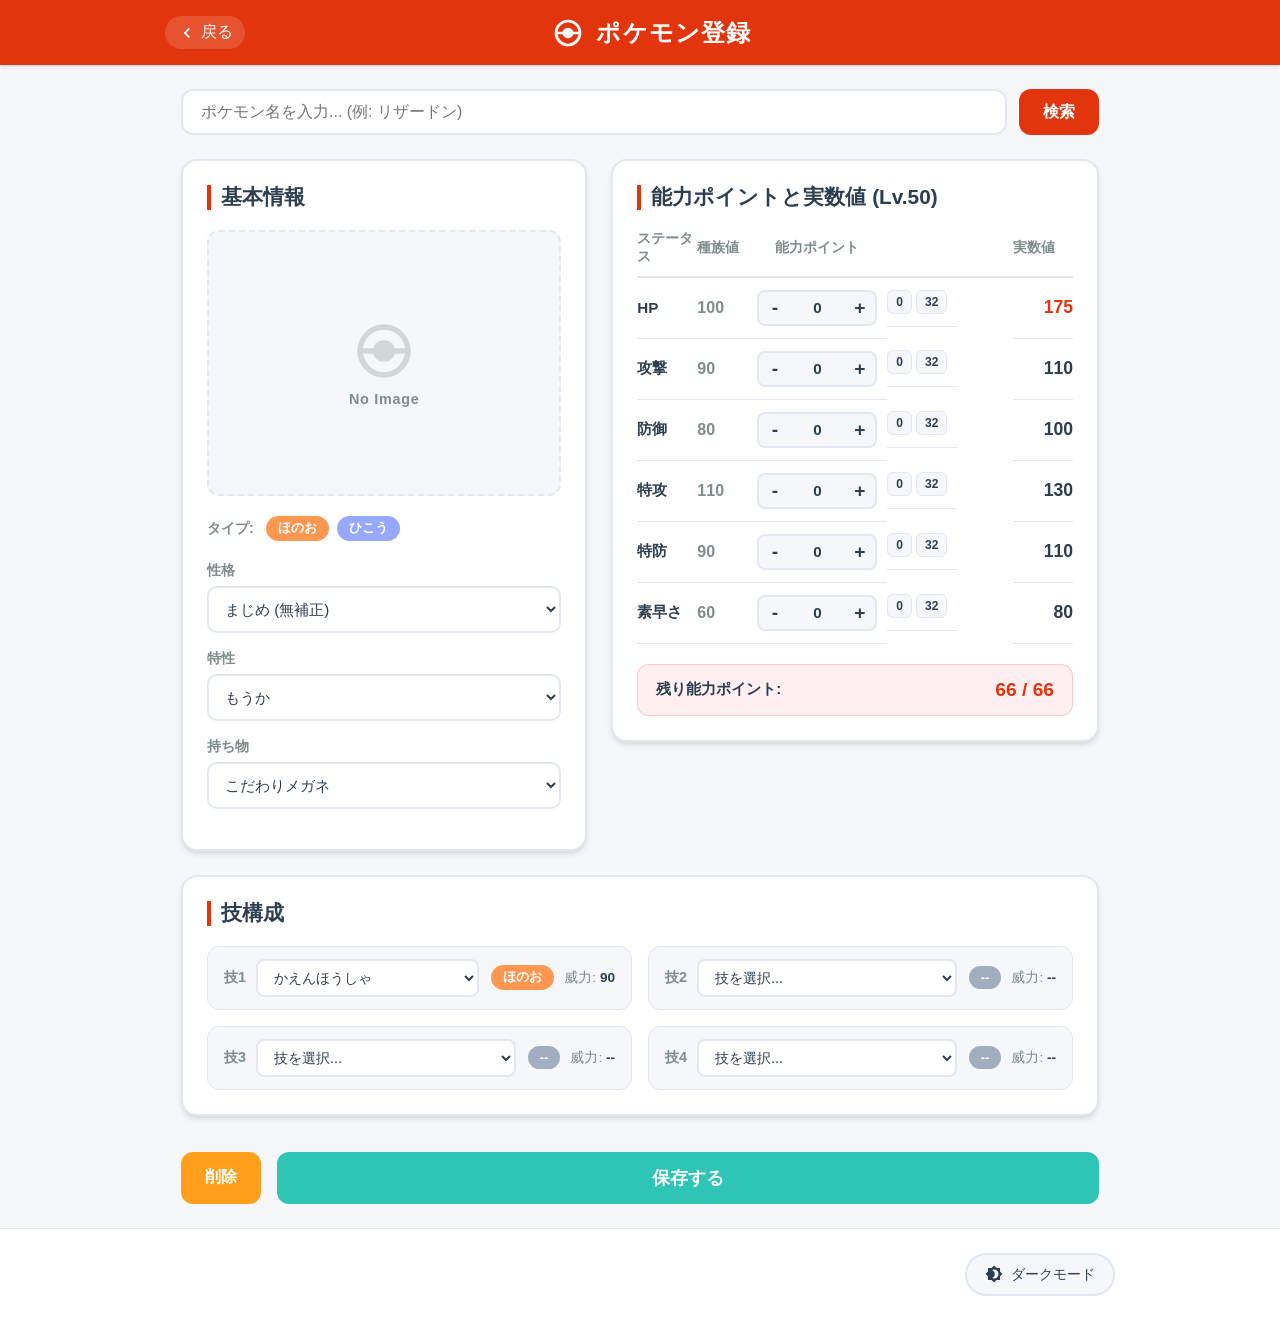
==== html/pokemons.html @ 15d4105a "登録画面のレイアウト実装" ====
<!DOCTYPE html>
<html lang="ja">
<head>
    <meta charset="UTF-8">
    <meta name="viewport" content="width=device-width, initial-scale=1.0">
    <title>ポケモン登録 - ポケモンツール</title>
    <link rel="stylesheet" href="../css/style.css">

    <script>
        const savedTheme = localStorage.getItem('theme');
        const systemPrefersDark = window.matchMedia('(prefers-color-scheme: dark)').matches;
        const isDarkMode = savedTheme === 'dark' || (!savedTheme && systemPrefersDark);
        if (isDarkMode) {
            document.documentElement.classList.add('dark-mode');
        }
    </script>
    <script src="js/main.js" defer></script>

    <!-- PWA用のマニフェスト定義 -->
    <link rel="manifest" href="manifest.json">
    <meta name="theme-color" content="#e3350d">

    <!-- iOS (Safari) 向けのインストール設定 -->
    <meta name="apple-mobile-web-app-capable" content="yes">
    <meta name="apple-mobile-web-app-status-bar-style" content="default">
    <meta name="apple-mobile-web-app-title" content="ポケツール">
    <link rel="apple-touch-icon" href="../images/icon-192.png">
</head>
<body>

    <header>
        <div class="header-container justify-between">
            <a href="index.html" class="header-back-link">
                <svg class="icon-back" viewBox="0 0 24 24">
                    <path d="M15.41,16.58L10.83,12L15.41,7.41L14,6L8,12L14,18L15.41,16.58Z" />
                </svg>
                <span>戻る</span>
            </a>
            <div class="header-title-group">
                <svg class="header-logo" viewBox="0 0 24 24">
                    <use href="../images/sprite.svg#logo"></use>
                </svg>
                <h1>ポケモン登録</h1>
            </div>
            <div style="width: 56px;"></div> <!-- 左右バランス用スペース -->
        </div>
    </header>

    <main class="registration-main">
        <!-- 検索・ポケモン名入力エリア -->
        <section class="search-section">
            <div class="search-box">
                <input type="text" id="pokemon-name-input" placeholder="ポケモン名を入力... (例: リザードン)" list="pokemon-suggestions">
                <datalist id="pokemon-suggestions">
                    <option value="リザードン">
                    <option value="ピカチュウ">
                    <option value="ドラパルト">
                    <option value="ハバタクカミ">
                    <option value="カイリュー">
                    <option value="サーフゴー">
                    <option value="ウーラオス">
                    <option value="パオジアン">
                </datalist>
                <button type="button" class="btn-primary" onclick="alert('検索ボタンがクリックされました（モック表示）');">検索</button>
            </div>
        </section>

        <!-- 2カラムレイアウト -->
        <div class="dashboard-grid">
            
            <!-- 左カラム: 基本情報・画像 -->
            <div class="dashboard-col left-col">
                <div class="card registration-card">
                    <h2 class="card-section-title">基本情報</h2>
                    
                    <!-- 画像プレースホルダー -->
                    <div class="pokemon-image-placeholder">
                        <svg class="image-icon" viewBox="0 0 24 24">
                            <use href="../images/sprite.svg#logo"></use>
                        </svg>
                        <span class="image-text">No Image</span>
                    </div>

                    <div class="form-group-row">
                        <span class="form-label-inline">タイプ:</span>
                        <div class="type-badges">
                            <span class="badge badge-fire">ほのお</span>
                            <span class="badge badge-flying">ひこう</span>
                        </div>
                    </div>

                    <div class="form-group">
                        <label for="pokemon-nature">性格</label>
                        <select id="pokemon-nature" class="form-select">
                            <option value="まじめ" selected>まじめ (無補正)</option>
                            <option value="いじっぱり">いじっぱり (攻撃↑ 特攻↓)</option>
                            <option value="ひかえめ">ひかえめ (特攻↑ 攻撃↓)</option>
                            <option value="ようき">ようき (素早さ↑ 特攻↓)</option>
                            <option value="おくびょう">おくびょう (素早さ↑ 攻撃↓)</option>
                            <option value="わんぱく">わんぱく (防御↑ 特攻↓)</option>
                            <option value="ずぶとい">ずぶとい (防御↑ 攻撃↓)</option>
                            <option value="しんちょう">しんちょう (特防↑ 特攻↓)</option>
                            <option value="おだやか">おだやか (特防↑ 攻撃↓)</option>
                            <!-- 他の主要な性格をダミーとして配置 -->
                            <option value="さみしがり">さみしがり (攻撃↑ 防御↓)</option>
                            <option value="やんちゃ">やんちゃ (攻撃↑ 特防↓)</option>
                            <option value="おっとり">おっとり (特攻↑ 防御↓)</option>
                            <option value="うっかりや">うっかりや (特攻↑ 特防↓)</option>
                            <option value="のうてんき">のうてんき (防御↑ 特防↓)</option>
                            <option value="おとなしい">おとなしい (特防↑ 防御↓)</option>
                            <option value="せっかち">せっかち (素早さ↑ 防御↓)</option>
                            <option value="ようき">ようき (素早さ↑ 特攻↓)</option>
                            <option value="ゆうかん">ゆうかん (攻撃↑ 素早さ↓)</option>
                            <option value="のんき">のんき (防御↑ 素早さ↓)</option>
                            <option value="れいせい">れいせい (特攻↑ 素早さ↓)</option>
                            <option value="なまいき">なまいき (特防↑ 素早さ↓)</option>
                        </select>
                    </div>

                    <div class="form-group">
                        <label for="pokemon-ability">特性</label>
                        <select id="pokemon-ability" class="form-select">
                            <option value="">特性を選択...</option>
                            <option value="もうか" selected>もうか</option>
                            <option value="サンパワー">サンパワー</option>
                        </select>
                    </div>

                    <div class="form-group">
                        <label for="pokemon-item">持ち物</label>
                        <select id="pokemon-item" class="form-select">
                            <option value="">持ち物を選択...</option>
                            <option value="きあいのタスキ">きあいのタスキ</option>
                            <option value="こだわりハチマキ">こだわりハチマキ</option>
                            <option value="こだわりメガネ" selected>こだわりメガネ</option>
                            <option value="こだわりスカーフ">こだわりスカーフ</option>
                            <option value="とつげきチョッキ">とつげきチョッキ</option>
                            <option value="いのちのたま">いのちのたま</option>
                            <option value="たべのこし">たべのこし</option>
                            <option value="オボンのみ">オボンのみ</option>
                            <option value="ラムのみ">ラムのみ</option>
                            <option value="じゃくてんほけん">じゃくてんほけん</option>
                            <option value="おんみょえがさ">おんみょえがさ</option>
                            <option value="ブーストエナジー">ブーストエナジー</option>
                            <option value="ゴツゴツメット">ゴツゴツメット</option>
                        </select>
                    </div>
                </div>
            </div>

            <!-- 右カラム: 能力ポイントと実数値 -->
            <div class="dashboard-col right-col">
                <div class="card registration-card">
                    <h2 class="card-section-title">能力ポイントと実数値 (Lv.50)</h2>
                    
                    <div class="status-table-container">
                        <table class="status-table">
                            <thead>
                                <tr>
                                    <th>ステータス</th>
                                    <th>種族値</th>
                                    <th class="th-center">能力ポイント</th>
                                    <th></th>
                                    <th>実数値</th>
                                </tr>
                            </thead>
                            <tbody>
                                <!-- HP -->
                                <tr>
                                    <td class="status-name">HP</td>
                                    <td class="status-base">100</td>
                                    <td class="status-ap-cell">
                                        <div class="ap-spinner">
                                            <button type="button" class="btn-ap-adjust">-</button>
                                            <input type="number" class="ap-input" value="0" min="0" max="32">
                                            <button type="button" class="btn-ap-adjust">+</button>
                                        </div>
                                    </td>
                                    <td class="ap-presets">
                                        <button type="button" class="btn-preset">0</button>
                                        <button type="button" class="btn-preset">32</button>
                                    </td>
                                    <td class="status-real highlight-value">175</td>
                                </tr>
                                <!-- 攻撃 -->
                                <tr>
                                    <td class="status-name">攻撃</td>
                                    <td class="status-base">90</td>
                                    <td class="status-ap-cell">
                                        <div class="ap-spinner">
                                            <button type="button" class="btn-ap-adjust">-</button>
                                            <input type="number" class="ap-input" value="0" min="0" max="32">
                                            <button type="button" class="btn-ap-adjust">+</button>
                                        </div>
                                    </td>
                                    <td class="ap-presets">
                                        <button type="button" class="btn-preset">0</button>
                                        <button type="button" class="btn-preset">32</button>
                                    </td>
                                    <td class="status-real">110</td>
                                </tr>
                                <!-- 防御 -->
                                <tr>
                                    <td class="status-name">防御</td>
                                    <td class="status-base">80</td>
                                    <td class="status-ap-cell">
                                        <div class="ap-spinner">
                                            <button type="button" class="btn-ap-adjust">-</button>
                                            <input type="number" class="ap-input" value="0" min="0" max="32">
                                            <button type="button" class="btn-ap-adjust">+</button>
                                        </div>
                                    </td>
                                    <td class="ap-presets">
                                        <button type="button" class="btn-preset">0</button>
                                        <button type="button" class="btn-preset">32</button>
                                    </td>
                                    <td class="status-real">100</td>
                                </tr>
                                <!-- 特攻 -->
                                <tr>
                                    <td class="status-name">特攻</td>
                                    <td class="status-base">110</td>
                                    <td class="status-ap-cell">
                                        <div class="ap-spinner">
                                            <button type="button" class="btn-ap-adjust">-</button>
                                            <input type="number" class="ap-input" value="0" min="0" max="32">
                                            <button type="button" class="btn-ap-adjust">+</button>
                                        </div>
                                    </td>
                                    <td class="ap-presets">
                                        <button type="button" class="btn-preset">0</button>
                                        <button type="button" class="btn-preset">32</button>
                                    </td>
                                    <td class="status-real">130</td>
                                </tr>
                                <!-- 特防 -->
                                <tr>
                                    <td class="status-name">特防</td>
                                    <td class="status-base">90</td>
                                    <td class="status-ap-cell">
                                        <div class="ap-spinner">
                                            <button type="button" class="btn-ap-adjust">-</button>
                                            <input type="number" class="ap-input" value="0" min="0" max="32">
                                            <button type="button" class="btn-ap-adjust">+</button>
                                        </div>
                                    </td>
                                    <td class="ap-presets">
                                        <button type="button" class="btn-preset">0</button>
                                        <button type="button" class="btn-preset">32</button>
                                    </td>
                                    <td class="status-real">110</td>
                                </tr>
                                <!-- 素早さ -->
                                <tr>
                                    <td class="status-name">素早さ</td>
                                    <td class="status-base">60</td>
                                    <td class="status-ap-cell">
                                        <div class="ap-spinner">
                                            <button type="button" class="btn-ap-adjust">-</button>
                                            <input type="number" class="ap-input" value="0" min="0" max="32">
                                            <button type="button" class="btn-ap-adjust">+</button>
                                        </div>
                                    </td>
                                    <td class="ap-presets">
                                        <button type="button" class="btn-preset">0</button>
                                        <button type="button" class="btn-preset">32</button>
                                    </td>
                                    <td class="status-real">80</td>
                                </tr>
                            </tbody>
                        </table>
                    </div>

                    <div class="ap-summary-box">
                        <span class="ap-summary-label">残り能力ポイント:</span>
                        <span class="ap-summary-value highlight-value">66 / 66</span>
                    </div>
                </div>
            </div>

        </div>

        <!-- 下段: 技構成エリア -->
        <section class="moves-section">
            <div class="card registration-card">
                <h2 class="card-section-title">技構成</h2>
                
                <div class="moves-grid">
                    <!-- 技1 -->
                    <div class="move-row">
                        <div class="move-select-wrapper">
                            <label for="move-1" class="move-label">技1</label>
                            <select id="move-1" class="form-select">
                                <option value="">技を選択...</option>
                                <option value="かえんほうしゃ" selected>かえんほうしゃ</option>
                                <option value="りゅうせいぐん">りゅうせいぐん</option>
                                <option value="エアスラッシュ">エアスラッシュ</option>
                                <option value="おにび">おにび</option>
                                <option value="10まんボルト">10まんボルト</option>
                                <option value="ハイドロポンプ">ハイドロポンプ</option>
                                <option value="じしん">じしん</option>
                                <option value="インファイト">インファイト</option>
                                <option value="とんぼがえり">とんぼがえり</option>
                                <option value="つるぎのまい">つるぎのまい</option>
                            </select>
                        </div>
                        <div class="move-meta">
                            <span class="badge badge-fire">ほのお</span>
                            <span class="move-power">威力: <strong class="power-val">90</strong></span>
                        </div>
                    </div>

                    <!-- 技2 -->
                    <div class="move-row">
                        <div class="move-select-wrapper">
                            <label for="move-2" class="move-label">技2</label>
                            <select id="move-2" class="form-select">
                                <option value="" selected>技を選択...</option>
                                <option value="かえんほうしゃ">かえんほうしゃ</option>
                                <option value="りゅうせいぐん">りゅうせいぐん</option>
                                <option value="エアスラッシュ">エアスラッシュ</option>
                                <option value="おにび">おにび</option>
                                <option value="10まんボルト">10まんボルト</option>
                                <option value="ハイドロポンプ">ハイドロポンプ</option>
                                <option value="じしん">じしん</option>
                                <option value="インファイト">インファイト</option>
                                <option value="とんぼがえり">とんぼがえり</option>
                                <option value="つるぎのまい">つるぎのまい</option>
                            </select>
                        </div>
                        <div class="move-meta">
                            <span class="badge badge-none">--</span>
                            <span class="move-power">威力: <span class="power-val">--</span></span>
                        </div>
                    </div>

                    <!-- 技3 -->
                    <div class="move-row">
                        <div class="move-select-wrapper">
                            <label for="move-3" class="move-label">技3</label>
                            <select id="move-3" class="form-select">
                                <option value="" selected>技を選択...</option>
                                <option value="かえんほうしゃ">かえんほうしゃ</option>
                                <option value="りゅうせいぐん">りゅうせいぐん</option>
                                <option value="エアスラッシュ">エアスラッシュ</option>
                                <option value="おにび">おにび</option>
                                <option value="10まんボルト">10まんボルト</option>
                                <option value="ハイドロポンプ">ハイドロポンプ</option>
                                <option value="じしん">じしん</option>
                                <option value="インファイト">インファイト</option>
                                <option value="とんぼがえり">とんぼがえり</option>
                                <option value="つるぎのまい">つるぎのまい</option>
                            </select>
                        </div>
                        <div class="move-meta">
                            <span class="badge badge-none">--</span>
                            <span class="move-power">威力: <span class="power-val">--</span></span>
                        </div>
                    </div>

                    <!-- 技4 -->
                    <div class="move-row">
                        <div class="move-select-wrapper">
                            <label for="move-4" class="move-label">技4</label>
                            <select id="move-4" class="form-select">
                                <option value="" selected>技を選択...</option>
                                <option value="かえんほうしゃ">かえんほうしゃ</option>
                                <option value="りゅうせいぐん">りゅうせいぐん</option>
                                <option value="エアスラッシュ">エアスラッシュ</option>
                                <option value="おにび">おにび</option>
                                <option value="10まんボルト">10まんボルト</option>
                                <option value="ハイドロポンプ">ハイドロポンプ</option>
                                <option value="じしん">じしん</option>
                                <option value="インファイト">インファイト</option>
                                <option value="とんぼがえり">とんぼがえり</option>
                                <option value="つるぎのまい">つるぎのまい</option>
                            </select>
                        </div>
                        <div class="move-meta">
                            <span class="badge badge-none">--</span>
                            <span class="move-power">威力: <span class="power-val">--</span></span>
                        </div>
                    </div>
                </div>
            </div>
        </section>

        <!-- 登録・削除アクション -->
        <div class="action-row">
            <button type="button" class="btn-danger" onclick="alert('削除ボタンがクリックされました（モック表示）');">削除</button>
            <button type="button" class="btn-success btn-large" onclick="alert('保存ボタンがクリックされました（モック表示）');">保存する</button>
        </div>

    </main>

    <footer>
        <div class="footer-container">
            <button class="btn-toggle" id="dark-mode-toggle">
                <!-- 月アイコン -->
                <svg class="icon-moon" viewBox="0 0 24 24">
                    <use href="../images/sprite.svg#icon-moon"></use>
                </svg>
                <!-- 太陽アイコン -->
                <svg class="icon-sun" viewBox="0 0 24 24">
                    <use href="../images/sprite.svg#icon-sun"></use>
                </svg>
                <span>ダークモード</span>
            </button>
        </div>
    </footer>

</body>
</html>
---- css/style.css ----
@charset "UTF-8";

:root {
  --primary-color: #e3350d;
  --primary-light: #ffeff0;
  --primary-hover: #b82705;
  --bg-color: #f5f7fa;
  --card-bg: #ffffff;
  --text-color: #2c3e50;
  --text-muted: #7f8c8d;
  --border-color: #e2e8f0;
  --shadow: 0 4px 6px -1px rgba(0, 0, 0, 0.1), 0 2px 4px -1px rgba(0, 0, 0, 0.06);
  --shadow-hover: 0 10px 15px -3px rgba(0, 0, 0, 0.1), 0 4px 6px -2px rgba(0, 0, 0, 0.05);
  --transition: all 0.25s cubic-bezier(0.4, 0, 0.2, 1);
  --input-bg: #ffffff;
  
  /* 各タイプカラー */
  --type-fire: #ff9751;
  --type-water: #51a8ff;
  --type-grass: #51e67e;
  --type-flying: #97a8ff;
  --type-none: #a0aec0;
}

.dark-mode {
  --bg-color: #1a202c;
  --card-bg: #2d3748;
  --text-color: #f7fafc;
  --text-muted: #a0aec0;
  --border-color: #4a5568;
  --shadow: 0 4px 6px -1px rgba(0, 0, 0, 0.3), 0 2px 4px -1px rgba(0, 0, 0, 0.2);
  --shadow-hover: 0 10px 15px -3px rgba(0, 0, 0, 0.4), 0 4px 6px -2px rgba(0, 0, 0, 0.3);
  --primary-light: #3a2223;
  --input-bg: #2d3748;
}

* {
  box-sizing: border-box;
  margin: 0;
  padding: 0;
}

body {
  font-family: -apple-system, BlinkMacSystemFont, "Segoe UI", Roboto, "Helvetica Neue", Arial, "Noto Sans JP", sans-serif;
  background-color: var(--bg-color);
  color: var(--text-color);
  min-height: 100vh;
  display: flex;
  flex-direction: column;
  transition: background-color 0.3s ease, color 0.3s ease;
}

header {
  background-color: var(--primary-color);
  color: #ffffff;
  padding: 16px;
  box-shadow: 0 2px 4px rgba(0,0,0,0.1);
}

.header-container {
  max-width: 950px;
  margin: 0 auto;
  display: flex;
  justify-content: center;
  align-items: center;
  gap: 12px;
}

/* ヘッダー左右配置用（戻るリンク付き） */
.header-container.justify-between {
  justify-content: space-between;
}

.header-title-group {
  display: flex;
  align-items: center;
  gap: 12px;
}

.header-back-link {
  display: flex;
  align-items: center;
  gap: 4px;
  color: #ffffff;
  text-decoration: none;
  font-weight: 500;
  transition: opacity 0.2s;
  padding: 6px 12px;
  border-radius: 20px;
  background-color: rgba(255, 255, 255, 0.15);
}

.header-back-link:hover {
  background-color: rgba(255, 255, 255, 0.25);
}

.icon-back {
  width: 20px;
  height: 20px;
  fill: currentColor;
}

.header-logo {
  width: 32px;
  height: 32px;
  fill: #ffffff;
}

h1 {
  font-size: 1.5rem;
  font-weight: 700;
  letter-spacing: 0.05em;
}

main {
  flex-grow: 1;
  max-width: 800px;
  width: 100%;
  margin: 0 auto;
  padding: 40px 16px;
  display: flex;
  flex-direction: column;
  justify-content: center;
}

/* ポケモン登録画面はやや横幅を広く取る */
main.registration-main {
  max-width: 950px;
  padding: 24px 16px;
  justify-content: flex-start;
}

.intro {
  text-align: center;
  margin-bottom: 40px;
}

.intro p {
  font-size: 1.1rem;
  color: var(--text-muted);
}

/* ポータル画面用グリッド */
.grid {
  display: grid;
  grid-template-columns: repeat(2, 1fr);
  gap: 24px;
}

@media (max-width: 640px) {
  .grid {
    grid-template-columns: 1fr;
    gap: 16px;
  }
}

.card {
  background-color: var(--card-bg);
  border: 2px solid var(--border-color);
  border-radius: 16px;
  padding: 24px;
  min-height: 96px;
  display: flex;
  align-items: center;
  gap: 20px;
  text-decoration: none;
  color: var(--text-color);
  box-shadow: var(--shadow);
  transition: var(--transition);
  position: relative;
  overflow: hidden;
}

.card::before {
  content: '';
  position: absolute;
  top: 0;
  left: 0;
  width: 6px;
  height: 100%;
  background-color: var(--primary-color);
  transform: scaleY(0);
  transition: var(--transition);
  transform-origin: bottom;
}

/* 登録カードなどの通常カードはホバー変形させたくないので別定義 */
.card:not(.registration-card)::before {
  content: '';
}
.card:not(.registration-card):hover {
  transform: translateY(-4px);
  box-shadow: var(--shadow-hover);
  border-color: var(--primary-color);
}
.card:not(.registration-card):hover::before {
  transform: scaleY(1);
}

.card-icon {
  display: flex;
  align-items: center;
  justify-content: center;
  width: 48px;
  height: 48px;
  border-radius: 12px;
  background-color: var(--primary-light);
  color: var(--primary-color);
  flex-shrink: 0;
  transition: var(--transition);
}

.card:not(.registration-card):hover .card-icon {
  background-color: var(--primary-color);
  color: #ffffff;
}

.card-icon svg {
  width: 24px;
  height: 24px;
  fill: currentColor;
}

.card-info {
  display: flex;
  flex-direction: column;
  gap: 4px;
}

.card-title {
  font-size: 1.2rem;
  font-weight: 600;
}

.card-desc {
  font-size: 0.85rem;
  color: var(--text-muted);
}

/* ==========================================================================
   ポケモン登録画面 (Registration Screen) 用のスタイル
   ========================================================================== */

/* 検索エリア */
.search-section {
  margin-bottom: 24px;
}

.search-box {
  display: flex;
  gap: 12px;
  width: 100%;
}

.search-box input {
  flex-grow: 1;
  padding: 12px 18px;
  border-radius: 12px;
  border: 2px solid var(--border-color);
  background-color: var(--input-bg);
  color: var(--text-color);
  font-size: 1rem;
  font-weight: 500;
  transition: var(--transition);
}

.search-box input:focus {
  outline: none;
  border-color: var(--primary-color);
  box-shadow: 0 0 0 3px rgba(227, 53, 13, 0.15);
}

/* ボタンの基本定義 */
.btn-primary, .btn-success, .btn-danger {
  padding: 12px 24px;
  border-radius: 12px;
  border: none;
  font-size: 1rem;
  font-weight: 600;
  cursor: pointer;
  transition: var(--transition);
  display: inline-flex;
  align-items: center;
  justify-content: center;
}

.btn-primary {
  background-color: var(--primary-color);
  color: #ffffff;
}
.btn-primary:hover {
  background-color: var(--primary-hover);
}

.btn-success {
  background-color: #2ec4b6;
  color: #ffffff;
}
.btn-success:hover {
  background-color: #249c91;
}

.btn-danger {
  background-color: #ff9f1c;
  color: #ffffff;
}
.btn-danger:hover {
  background-color: #e08210;
}

.btn-large {
  padding: 14px 32px;
  font-size: 1.1rem;
}

/* ダッシュボード2カラムグリッド */
.dashboard-grid {
  display: grid;
  grid-template-columns: 1fr 1.2fr;
  gap: 24px;
  margin-bottom: 24px;
}

@media (max-width: 850px) {
  .dashboard-grid {
    grid-template-columns: 1fr;
    gap: 16px;
  }
}

.registration-card {
  display: block; /* フレックスを解除 */
  min-height: auto;
  border-radius: 16px;
  padding: 24px;
  cursor: default;
}

.card-section-title {
  font-size: 1.3rem;
  font-weight: 700;
  margin-bottom: 20px;
  border-left: 4px solid var(--primary-color);
  padding-left: 10px;
  line-height: 1.2;
}

/* ポケモン画像エリア */
.pokemon-image-placeholder {
  width: 100%;
  aspect-ratio: 4 / 3;
  background-color: var(--bg-color);
  border-radius: 12px;
  border: 2px dashed var(--border-color);
  display: flex;
  flex-direction: column;
  justify-content: center;
  align-items: center;
  gap: 8px;
  margin-bottom: 20px;
  color: var(--text-muted);
}

.pokemon-image-placeholder .image-icon {
  width: 64px;
  height: 64px;
  opacity: 0.3;
  fill: currentColor;
}

.pokemon-image-placeholder .image-text {
  font-size: 0.9rem;
  font-weight: 600;
  letter-spacing: 0.05em;
}

/* フォームグループ */
.form-group {
  margin-bottom: 16px;
}

.form-group label {
  display: block;
  font-size: 0.9rem;
  font-weight: 700;
  margin-bottom: 6px;
  color: var(--text-muted);
}

.form-select {
  width: 100%;
  padding: 12px;
  border-radius: 10px;
  border: 2px solid var(--border-color);
  background-color: var(--input-bg);
  color: var(--text-color);
  font-size: 0.95rem;
  font-weight: 500;
  transition: var(--transition);
  cursor: pointer;
}

.form-select:focus {
  outline: none;
  border-color: var(--primary-color);
}

/* タイプバッジと横並びフォーム */
.form-group-row {
  display: flex;
  align-items: center;
  gap: 12px;
  margin-bottom: 20px;
}

.form-label-inline {
  font-size: 0.9rem;
  font-weight: 700;
  color: var(--text-muted);
}

.type-badges {
  display: flex;
  gap: 8px;
}

.badge {
  display: inline-block;
  padding: 4px 12px;
  border-radius: 20px;
  font-size: 0.8rem;
  font-weight: 700;
  color: #ffffff;
  text-align: center;
}

.badge-fire { background-color: var(--type-fire); }
.badge-water { background-color: var(--type-water); }
.badge-grass { background-color: var(--type-grass); }
.badge-flying { background-color: var(--type-flying); }
.badge-none { background-color: var(--type-none); }

/* 能力ポイントと実数値テーブル */
.status-table-container {
  overflow-x: auto;
  margin-bottom: 20px;
}

.status-table {
  width: 100%;
  border-collapse: collapse;
}

.status-table th {
  font-size: 0.85rem;
  font-weight: 700;
  color: var(--text-muted);
  text-align: left;
  padding-bottom: 10px;
  border-bottom: 2px solid var(--border-color);
}

.status-table th.th-center {
  text-align: center;
}

.status-table td {
  padding: 12px 0;
  border-bottom: 1px solid var(--border-color);
  vertical-align: middle;
}

.status-name {
  font-weight: 700;
  font-size: 0.95rem;
  width: 60px;
}

.status-base {
  font-weight: 600;
  color: var(--text-muted);
  width: 50px;
}

.status-ap-cell {
  width: 140px;
}

.ap-spinner {
  display: flex;
  align-items: center;
  background-color: var(--bg-color);
  border: 2px solid var(--border-color);
  border-radius: 8px;
  overflow: hidden;
  width: 120px;
  margin: 0 auto;
}

.btn-ap-adjust {
  background: none;
  border: none;
  color: var(--text-color);
  font-size: 1.2rem;
  font-weight: bold;
  width: 32px;
  height: 32px;
  cursor: pointer;
  transition: background-color 0.1s;
}

.btn-ap-adjust:hover {
  background-color: var(--border-color);
}

.ap-input {
  width: 56px;
  border: none;
  background: none;
  color: var(--text-color);
  text-align: center;
  font-size: 0.95rem;
  font-weight: 700;
  -moz-appearance: textfield;
}

.ap-input::-webkit-outer-spin-button,
.ap-input::-webkit-inner-spin-button {
  -webkit-appearance: none;
  margin: 0;
}

.ap-presets {
  width: 70px;
  display: flex;
  gap: 4px;
}

.btn-preset {
  background-color: var(--bg-color);
  border: 1px solid var(--border-color);
  color: var(--text-color);
  padding: 4px 8px;
  border-radius: 6px;
  font-size: 0.75rem;
  font-weight: 700;
  cursor: pointer;
  transition: var(--transition);
}

.btn-preset:hover {
  border-color: var(--primary-color);
  background-color: var(--primary-light);
  color: var(--primary-color);
}

.status-real {
  font-size: 1.1rem;
  font-weight: 700;
  text-align: right;
  width: 60px;
}

.highlight-value {
  color: var(--primary-color);
}

/* 残り能力ポイント */
.ap-summary-box {
  display: flex;
  justify-content: space-between;
  align-items: center;
  padding: 14px 18px;
  background-color: var(--primary-light);
  border-radius: 12px;
  border: 1px solid rgba(227, 53, 13, 0.2);
}

.ap-summary-label {
  font-weight: 700;
  font-size: 0.95rem;
}

.ap-summary-value {
  font-size: 1.2rem;
  font-weight: 800;
}

/* 技構成エリア */
.moves-section {
  margin-bottom: 24px;
}

.moves-grid {
  display: grid;
  grid-template-columns: repeat(2, 1fr);
  gap: 16px;
}

@media (max-width: 640px) {
  .moves-grid {
    grid-template-columns: 1fr;
    gap: 12px;
  }
}

.move-row {
  display: flex;
  align-items: center;
  justify-content: space-between;
  background-color: var(--bg-color);
  padding: 12px 16px;
  border-radius: 12px;
  border: 1px solid var(--border-color);
  gap: 12px;
}

.move-select-wrapper {
  display: flex;
  align-items: center;
  gap: 10px;
  flex-grow: 1;
}

.move-label {
  font-weight: 700;
  font-size: 0.9rem;
  color: var(--text-muted);
  white-space: nowrap;
}

.move-row .form-select {
  padding: 8px 12px;
  border-radius: 8px;
  font-size: 0.9rem;
}

.move-meta {
  display: flex;
  align-items: center;
  gap: 10px;
  flex-shrink: 0;
}

.move-power {
  font-size: 0.85rem;
  color: var(--text-muted);
  white-space: nowrap;
}

.move-power .power-val {
  font-weight: 700;
  color: var(--text-color);
}

/* アクション行（保存・削除） */
.action-row {
  display: flex;
  justify-content: space-between;
  gap: 16px;
  margin-top: 12px;
}

.action-row .btn-success {
  flex-grow: 1; /* 保存ボタンを大きく */
}

/* ==========================================================================
   フッター
   ========================================================================== */
footer {
  padding: 24px 16px;
  border-top: 1px solid var(--border-color);
  background-color: var(--card-bg);
  transition: background-color 0.3s ease, border-color 0.3s ease;
  margin-top: auto;
}

.footer-container {
  max-width: 950px;
  margin: 0 auto;
  display: flex;
  justify-content: flex-end;
  align-items: center;
}

.btn-toggle {
  background-color: var(--bg-color);
  border: 2px solid var(--border-color);
  color: var(--text-color);
  padding: 10px 18px;
  border-radius: 30px;
  cursor: pointer;
  display: flex;
  align-items: center;
  gap: 8px;
  font-size: 0.9rem;
  font-weight: 500;
  transition: var(--transition);
}

.btn-toggle:hover {
  border-color: var(--primary-color);
  color: var(--primary-color);
  background-color: var(--primary-light);
  color: var(--primary-color);
}

.btn-toggle svg {
  width: 18px;
  height: 18px;
  fill: currentColor;
}

/* ダークモード時のトグルボタン内のアイコン表示制御 */
.dark-mode .icon-sun {
  display: inline;
}
:not(.dark-mode) .icon-sun {
  display: none;
}
.dark-mode .icon-moon {
  display: none;
}
:not(.dark-mode) .icon-moon {
  display: inline;
}
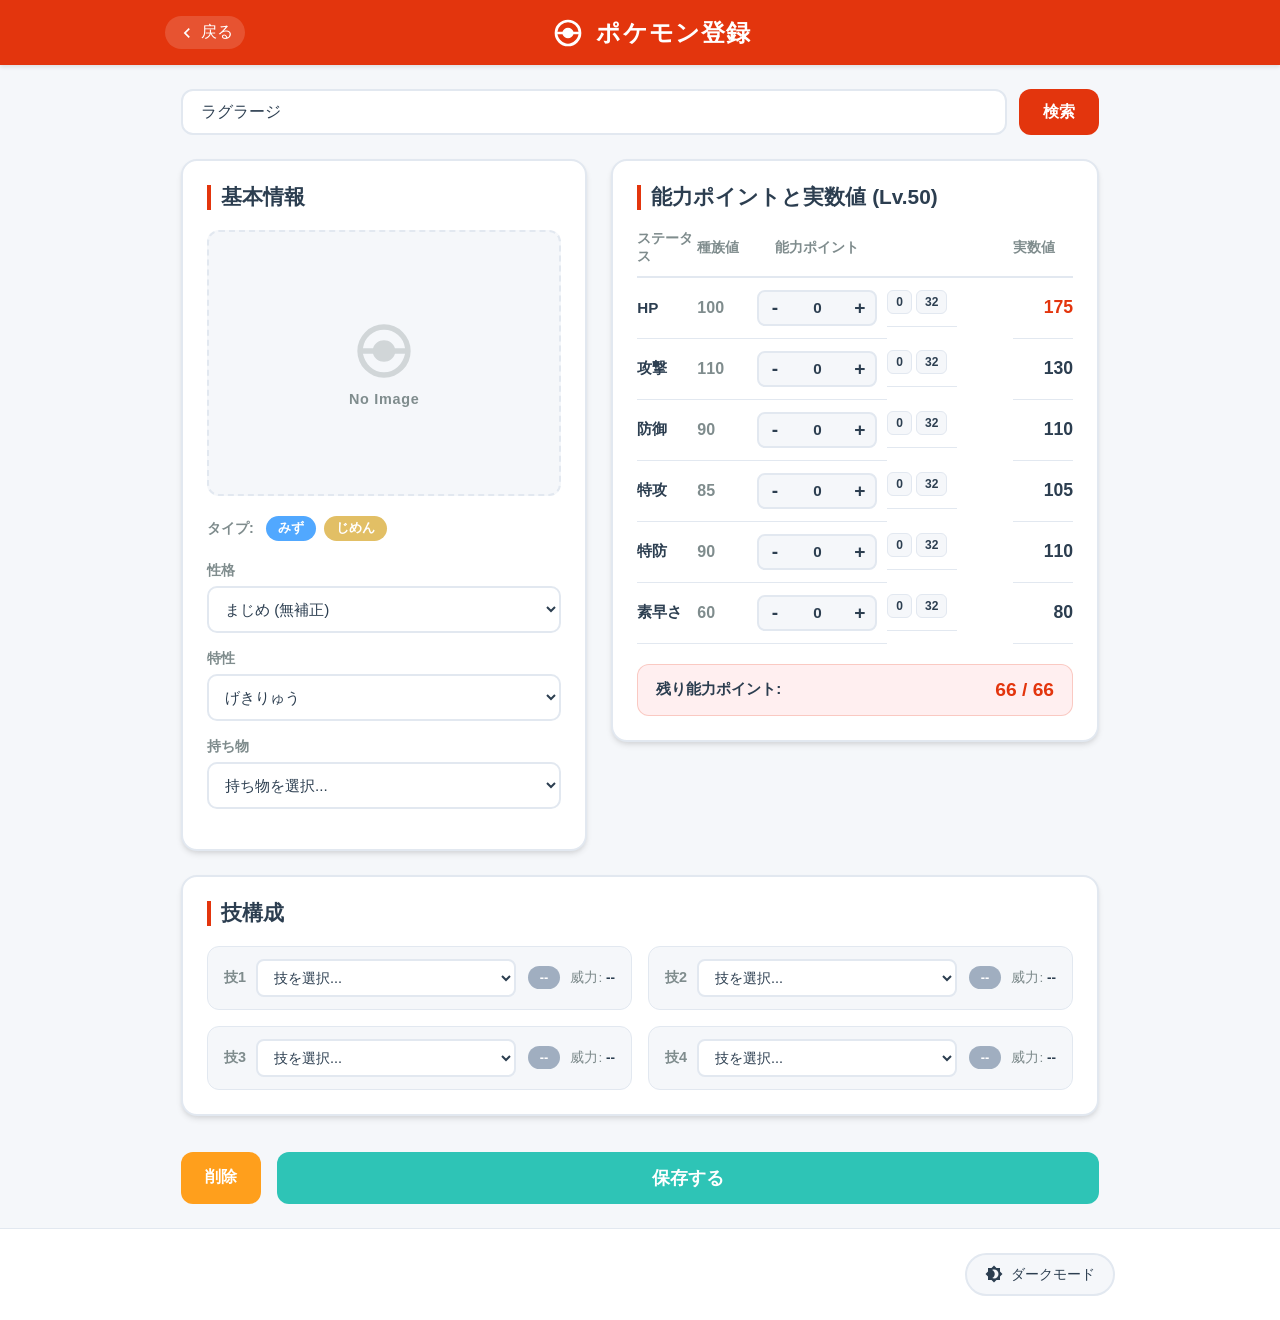
==== commit 5d140568: "ステータス計算を実装" ====
--- a/html/pokemons.html
+++ b/html/pokemons.html
@@ -15,6 +15,8 @@
         }
     </script>
     <script src="js/main.js" defer></script>
+    <script type="module" src="../js/components/move-slot.js"></script>
+    <script src="../js/pokemon-registration.js" defer></script>
 
     <!-- PWA用のマニフェスト定義 -->
     <link rel="manifest" href="manifest.json">
@@ -50,18 +52,11 @@
         <!-- 検索・ポケモン名入力エリア -->
         <section class="search-section">
             <div class="search-box">
-                <input type="text" id="pokemon-name-input" placeholder="ポケモン名を入力... (例: リザードン)" list="pokemon-suggestions">
+                <input type="text" id="pokemon-name-input" placeholder="ポケモン名を入力... (例: ラグラージ)" list="pokemon-suggestions">
                 <datalist id="pokemon-suggestions">
-                    <option value="リザードン">
-                    <option value="ピカチュウ">
-                    <option value="ドラパルト">
-                    <option value="ハバタクカミ">
-                    <option value="カイリュー">
-                    <option value="サーフゴー">
-                    <option value="ウーラオス">
-                    <option value="パオジアン">
+                    <!-- pokemons.json から動的に自動挿入されます -->
                 </datalist>
-                <button type="button" class="btn-primary" onclick="alert('検索ボタンがクリックされました（モック表示）');">検索</button>
+                <button type="button" class="btn-primary" onclick="alert('検索ボタンがクリックされました');">検索</button>
             </div>
         </section>
 
@@ -84,8 +79,7 @@
                     <div class="form-group-row">
                         <span class="form-label-inline">タイプ:</span>
                         <div class="type-badges">
-                            <span class="badge badge-fire">ほのお</span>
-                            <span class="badge badge-flying">ひこう</span>
+                            <span class="badge badge-none">--</span>
                         </div>
                     </div>
 
@@ -101,7 +95,6 @@
                             <option value="ずぶとい">ずぶとい (防御↑ 攻撃↓)</option>
                             <option value="しんちょう">しんちょう (特防↑ 特攻↓)</option>
                             <option value="おだやか">おだやか (特防↑ 攻撃↓)</option>
-                            <!-- 他の主要な性格をダミーとして配置 -->
                             <option value="さみしがり">さみしがり (攻撃↑ 防御↓)</option>
                             <option value="やんちゃ">やんちゃ (攻撃↑ 特防↓)</option>
                             <option value="おっとり">おっとり (特攻↑ 防御↓)</option>
@@ -109,7 +102,6 @@
                             <option value="のうてんき">のうてんき (防御↑ 特防↓)</option>
                             <option value="おとなしい">おとなしい (特防↑ 防御↓)</option>
                             <option value="せっかち">せっかち (素早さ↑ 防御↓)</option>
-                            <option value="ようき">ようき (素早さ↑ 特攻↓)</option>
                             <option value="ゆうかん">ゆうかん (攻撃↑ 素早さ↓)</option>
                             <option value="のんき">のんき (防御↑ 素早さ↓)</option>
                             <option value="れいせい">れいせい (特攻↑ 素早さ↓)</option>
@@ -121,8 +113,6 @@
                         <label for="pokemon-ability">特性</label>
                         <select id="pokemon-ability" class="form-select">
                             <option value="">特性を選択...</option>
-                            <option value="もうか" selected>もうか</option>
-                            <option value="サンパワー">サンパワー</option>
                         </select>
                     </div>
 
@@ -132,7 +122,7 @@
                             <option value="">持ち物を選択...</option>
                             <option value="きあいのタスキ">きあいのタスキ</option>
                             <option value="こだわりハチマキ">こだわりハチマキ</option>
-                            <option value="こだわりメガネ" selected>こだわりメガネ</option>
+                            <option value="こだわりメガネ">こだわりメガネ</option>
                             <option value="こだわりスカーフ">こだわりスカーフ</option>
                             <option value="とつげきチョッキ">とつげきチョッキ</option>
                             <option value="いのちのたま">いのちのたま</option>
@@ -168,104 +158,104 @@
                                 <!-- HP -->
                                 <tr>
                                     <td class="status-name">HP</td>
-                                    <td class="status-base">100</td>
-                                    <td class="status-ap-cell">
-                                        <div class="ap-spinner">
-                                            <button type="button" class="btn-ap-adjust">-</button>
-                                            <input type="number" class="ap-input" value="0" min="0" max="32">
-                                            <button type="button" class="btn-ap-adjust">+</button>
-                                        </div>
-                                    </td>
-                                    <td class="ap-presets">
-                                        <button type="button" class="btn-preset">0</button>
-                                        <button type="button" class="btn-preset">32</button>
-                                    </td>
-                                    <td class="status-real highlight-value">175</td>
+                                    <td class="status-base">--</td>
+                                    <td class="status-ap-cell">
+                                        <div class="ap-spinner">
+                                            <button type="button" class="btn-ap-adjust">-</button>
+                                            <input type="number" class="ap-input" value="0" min="0" max="32">
+                                            <button type="button" class="btn-ap-adjust">+</button>
+                                        </div>
+                                    </td>
+                                    <td class="ap-presets">
+                                        <button type="button" class="btn-preset">0</button>
+                                        <button type="button" class="btn-preset">32</button>
+                                    </td>
+                                    <td class="status-real highlight-value">--</td>
                                 </tr>
                                 <!-- 攻撃 -->
                                 <tr>
                                     <td class="status-name">攻撃</td>
-                                    <td class="status-base">90</td>
-                                    <td class="status-ap-cell">
-                                        <div class="ap-spinner">
-                                            <button type="button" class="btn-ap-adjust">-</button>
-                                            <input type="number" class="ap-input" value="0" min="0" max="32">
-                                            <button type="button" class="btn-ap-adjust">+</button>
-                                        </div>
-                                    </td>
-                                    <td class="ap-presets">
-                                        <button type="button" class="btn-preset">0</button>
-                                        <button type="button" class="btn-preset">32</button>
-                                    </td>
-                                    <td class="status-real">110</td>
+                                    <td class="status-base">--</td>
+                                    <td class="status-ap-cell">
+                                        <div class="ap-spinner">
+                                            <button type="button" class="btn-ap-adjust">-</button>
+                                            <input type="number" class="ap-input" value="0" min="0" max="32">
+                                            <button type="button" class="btn-ap-adjust">+</button>
+                                        </div>
+                                    </td>
+                                    <td class="ap-presets">
+                                        <button type="button" class="btn-preset">0</button>
+                                        <button type="button" class="btn-preset">32</button>
+                                    </td>
+                                    <td class="status-real">--</td>
                                 </tr>
                                 <!-- 防御 -->
                                 <tr>
                                     <td class="status-name">防御</td>
-                                    <td class="status-base">80</td>
-                                    <td class="status-ap-cell">
-                                        <div class="ap-spinner">
-                                            <button type="button" class="btn-ap-adjust">-</button>
-                                            <input type="number" class="ap-input" value="0" min="0" max="32">
-                                            <button type="button" class="btn-ap-adjust">+</button>
-                                        </div>
-                                    </td>
-                                    <td class="ap-presets">
-                                        <button type="button" class="btn-preset">0</button>
-                                        <button type="button" class="btn-preset">32</button>
-                                    </td>
-                                    <td class="status-real">100</td>
+                                    <td class="status-base">--</td>
+                                    <td class="status-ap-cell">
+                                        <div class="ap-spinner">
+                                            <button type="button" class="btn-ap-adjust">-</button>
+                                            <input type="number" class="ap-input" value="0" min="0" max="32">
+                                            <button type="button" class="btn-ap-adjust">+</button>
+                                        </div>
+                                    </td>
+                                    <td class="ap-presets">
+                                        <button type="button" class="btn-preset">0</button>
+                                        <button type="button" class="btn-preset">32</button>
+                                    </td>
+                                    <td class="status-real">--</td>
                                 </tr>
                                 <!-- 特攻 -->
                                 <tr>
                                     <td class="status-name">特攻</td>
-                                    <td class="status-base">110</td>
-                                    <td class="status-ap-cell">
-                                        <div class="ap-spinner">
-                                            <button type="button" class="btn-ap-adjust">-</button>
-                                            <input type="number" class="ap-input" value="0" min="0" max="32">
-                                            <button type="button" class="btn-ap-adjust">+</button>
-                                        </div>
-                                    </td>
-                                    <td class="ap-presets">
-                                        <button type="button" class="btn-preset">0</button>
-                                        <button type="button" class="btn-preset">32</button>
-                                    </td>
-                                    <td class="status-real">130</td>
+                                    <td class="status-base">--</td>
+                                    <td class="status-ap-cell">
+                                        <div class="ap-spinner">
+                                            <button type="button" class="btn-ap-adjust">-</button>
+                                            <input type="number" class="ap-input" value="0" min="0" max="32">
+                                            <button type="button" class="btn-ap-adjust">+</button>
+                                        </div>
+                                    </td>
+                                    <td class="ap-presets">
+                                        <button type="button" class="btn-preset">0</button>
+                                        <button type="button" class="btn-preset">32</button>
+                                    </td>
+                                    <td class="status-real">--</td>
                                 </tr>
                                 <!-- 特防 -->
                                 <tr>
                                     <td class="status-name">特防</td>
-                                    <td class="status-base">90</td>
-                                    <td class="status-ap-cell">
-                                        <div class="ap-spinner">
-                                            <button type="button" class="btn-ap-adjust">-</button>
-                                            <input type="number" class="ap-input" value="0" min="0" max="32">
-                                            <button type="button" class="btn-ap-adjust">+</button>
-                                        </div>
-                                    </td>
-                                    <td class="ap-presets">
-                                        <button type="button" class="btn-preset">0</button>
-                                        <button type="button" class="btn-preset">32</button>
-                                    </td>
-                                    <td class="status-real">110</td>
+                                    <td class="status-base">--</td>
+                                    <td class="status-ap-cell">
+                                        <div class="ap-spinner">
+                                            <button type="button" class="btn-ap-adjust">-</button>
+                                            <input type="number" class="ap-input" value="0" min="0" max="32">
+                                            <button type="button" class="btn-ap-adjust">+</button>
+                                        </div>
+                                    </td>
+                                    <td class="ap-presets">
+                                        <button type="button" class="btn-preset">0</button>
+                                        <button type="button" class="btn-preset">32</button>
+                                    </td>
+                                    <td class="status-real">--</td>
                                 </tr>
                                 <!-- 素早さ -->
                                 <tr>
                                     <td class="status-name">素早さ</td>
-                                    <td class="status-base">60</td>
-                                    <td class="status-ap-cell">
-                                        <div class="ap-spinner">
-                                            <button type="button" class="btn-ap-adjust">-</button>
-                                            <input type="number" class="ap-input" value="0" min="0" max="32">
-                                            <button type="button" class="btn-ap-adjust">+</button>
-                                        </div>
-                                    </td>
-                                    <td class="ap-presets">
-                                        <button type="button" class="btn-preset">0</button>
-                                        <button type="button" class="btn-preset">32</button>
-                                    </td>
-                                    <td class="status-real">80</td>
+                                    <td class="status-base">--</td>
+                                    <td class="status-ap-cell">
+                                        <div class="ap-spinner">
+                                            <button type="button" class="btn-ap-adjust">-</button>
+                                            <input type="number" class="ap-input" value="0" min="0" max="32">
+                                            <button type="button" class="btn-ap-adjust">+</button>
+                                        </div>
+                                    </td>
+                                    <td class="ap-presets">
+                                        <button type="button" class="btn-preset">0</button>
+                                        <button type="button" class="btn-preset">32</button>
+                                    </td>
+                                    <td class="status-real">--</td>
                                 </tr>
                             </tbody>
                         </table>
@@ -280,107 +270,16 @@
 
         </div>
 
-        <!-- 下段: 技構成エリア -->
+        <!-- 下段: 技構成エリア (Web Component <move-slot> で生成) -->
         <section class="moves-section">
             <div class="card registration-card">
                 <h2 class="card-section-title">技構成</h2>
                 
                 <div class="moves-grid">
-                    <!-- 技1 -->
-                    <div class="move-row">
-                        <div class="move-select-wrapper">
-                            <label for="move-1" class="move-label">技1</label>
-                            <select id="move-1" class="form-select">
-                                <option value="">技を選択...</option>
-                                <option value="かえんほうしゃ" selected>かえんほうしゃ</option>
-                                <option value="りゅうせいぐん">りゅうせいぐん</option>
-                                <option value="エアスラッシュ">エアスラッシュ</option>
-                                <option value="おにび">おにび</option>
-                                <option value="10まんボルト">10まんボルト</option>
-                                <option value="ハイドロポンプ">ハイドロポンプ</option>
-                                <option value="じしん">じしん</option>
-                                <option value="インファイト">インファイト</option>
-                                <option value="とんぼがえり">とんぼがえり</option>
-                                <option value="つるぎのまい">つるぎのまい</option>
-                            </select>
-                        </div>
-                        <div class="move-meta">
-                            <span class="badge badge-fire">ほのお</span>
-                            <span class="move-power">威力: <strong class="power-val">90</strong></span>
-                        </div>
-                    </div>
-
-                    <!-- 技2 -->
-                    <div class="move-row">
-                        <div class="move-select-wrapper">
-                            <label for="move-2" class="move-label">技2</label>
-                            <select id="move-2" class="form-select">
-                                <option value="" selected>技を選択...</option>
-                                <option value="かえんほうしゃ">かえんほうしゃ</option>
-                                <option value="りゅうせいぐん">りゅうせいぐん</option>
-                                <option value="エアスラッシュ">エアスラッシュ</option>
-                                <option value="おにび">おにび</option>
-                                <option value="10まんボルト">10まんボルト</option>
-                                <option value="ハイドロポンプ">ハイドロポンプ</option>
-                                <option value="じしん">じしん</option>
-                                <option value="インファイト">インファイト</option>
-                                <option value="とんぼがえり">とんぼがえり</option>
-                                <option value="つるぎのまい">つるぎのまい</option>
-                            </select>
-                        </div>
-                        <div class="move-meta">
-                            <span class="badge badge-none">--</span>
-                            <span class="move-power">威力: <span class="power-val">--</span></span>
-                        </div>
-                    </div>
-
-                    <!-- 技3 -->
-                    <div class="move-row">
-                        <div class="move-select-wrapper">
-                            <label for="move-3" class="move-label">技3</label>
-                            <select id="move-3" class="form-select">
-                                <option value="" selected>技を選択...</option>
-                                <option value="かえんほうしゃ">かえんほうしゃ</option>
-                                <option value="りゅうせいぐん">りゅうせいぐん</option>
-                                <option value="エアスラッシュ">エアスラッシュ</option>
-                                <option value="おにび">おにび</option>
-                                <option value="10まんボルト">10まんボルト</option>
-                                <option value="ハイドロポンプ">ハイドロポンプ</option>
-                                <option value="じしん">じしん</option>
-                                <option value="インファイト">インファイト</option>
-                                <option value="とんぼがえり">とんぼがえり</option>
-                                <option value="つるぎのまい">つるぎのまい</option>
-                            </select>
-                        </div>
-                        <div class="move-meta">
-                            <span class="badge badge-none">--</span>
-                            <span class="move-power">威力: <span class="power-val">--</span></span>
-                        </div>
-                    </div>
-
-                    <!-- 技4 -->
-                    <div class="move-row">
-                        <div class="move-select-wrapper">
-                            <label for="move-4" class="move-label">技4</label>
-                            <select id="move-4" class="form-select">
-                                <option value="" selected>技を選択...</option>
-                                <option value="かえんほうしゃ">かえんほうしゃ</option>
-                                <option value="りゅうせいぐん">りゅうせいぐん</option>
-                                <option value="エアスラッシュ">エアスラッシュ</option>
-                                <option value="おにび">おにび</option>
-                                <option value="10まんボルト">10まんボルト</option>
-                                <option value="ハイドロポンプ">ハイドロポンプ</option>
-                                <option value="じしん">じしん</option>
-                                <option value="インファイト">インファイト</option>
-                                <option value="とんぼがえり">とんぼがえり</option>
-                                <option value="つるぎのまい">つるぎのまい</option>
-                            </select>
-                        </div>
-                        <div class="move-meta">
-                            <span class="badge badge-none">--</span>
-                            <span class="move-power">威力: <span class="power-val">--</span></span>
-                        </div>
-                    </div>
+                    <move-slot index="1"></move-slot>
+                    <move-slot index="2"></move-slot>
+                    <move-slot index="3"></move-slot>
+                    <move-slot index="4"></move-slot>
                 </div>
             </div>
         </section>
--- a/css/style.css
+++ b/css/style.css
@@ -19,6 +19,12 @@
   --type-water: #51a8ff;
   --type-grass: #51e67e;
   --type-flying: #97a8ff;
+  --type-dragon: #a27efa;
+  --type-electric: #f7d02c;
+  --type-ground: #e2bf65;
+  --type-fighting: #c22e28;
+  --type-bug: #a6b91a;
+  --type-normal: #a8a77a;
   --type-none: #a0aec0;
 }
 
@@ -438,6 +444,12 @@
 .badge-water { background-color: var(--type-water); }
 .badge-grass { background-color: var(--type-grass); }
 .badge-flying { background-color: var(--type-flying); }
+.badge-dragon { background-color: var(--type-dragon); }
+.badge-electric { background-color: var(--type-electric); color: #2c3e50; }
+.badge-ground { background-color: var(--type-ground); }
+.badge-fighting { background-color: var(--type-fighting); }
+.badge-bug { background-color: var(--type-bug); }
+.badge-normal { background-color: var(--type-normal); }
 .badge-none { background-color: var(--type-none); }
 
 /* 能力ポイントと実数値テーブル */
@@ -586,7 +598,7 @@
   font-weight: 800;
 }
 
-/* 技構成エリア */
+/* 技構成エリア & Web Components カスタムエレメント */
 .moves-section {
   margin-bottom: 24px;
 }
@@ -602,6 +614,10 @@
     grid-template-columns: 1fr;
     gap: 12px;
   }
+}
+
+move-slot {
+  display: block;
 }
 
 .move-row {
@@ -703,7 +719,6 @@
   border-color: var(--primary-color);
   color: var(--primary-color);
   background-color: var(--primary-light);
-  color: var(--primary-color);
 }
 
 .btn-toggle svg {
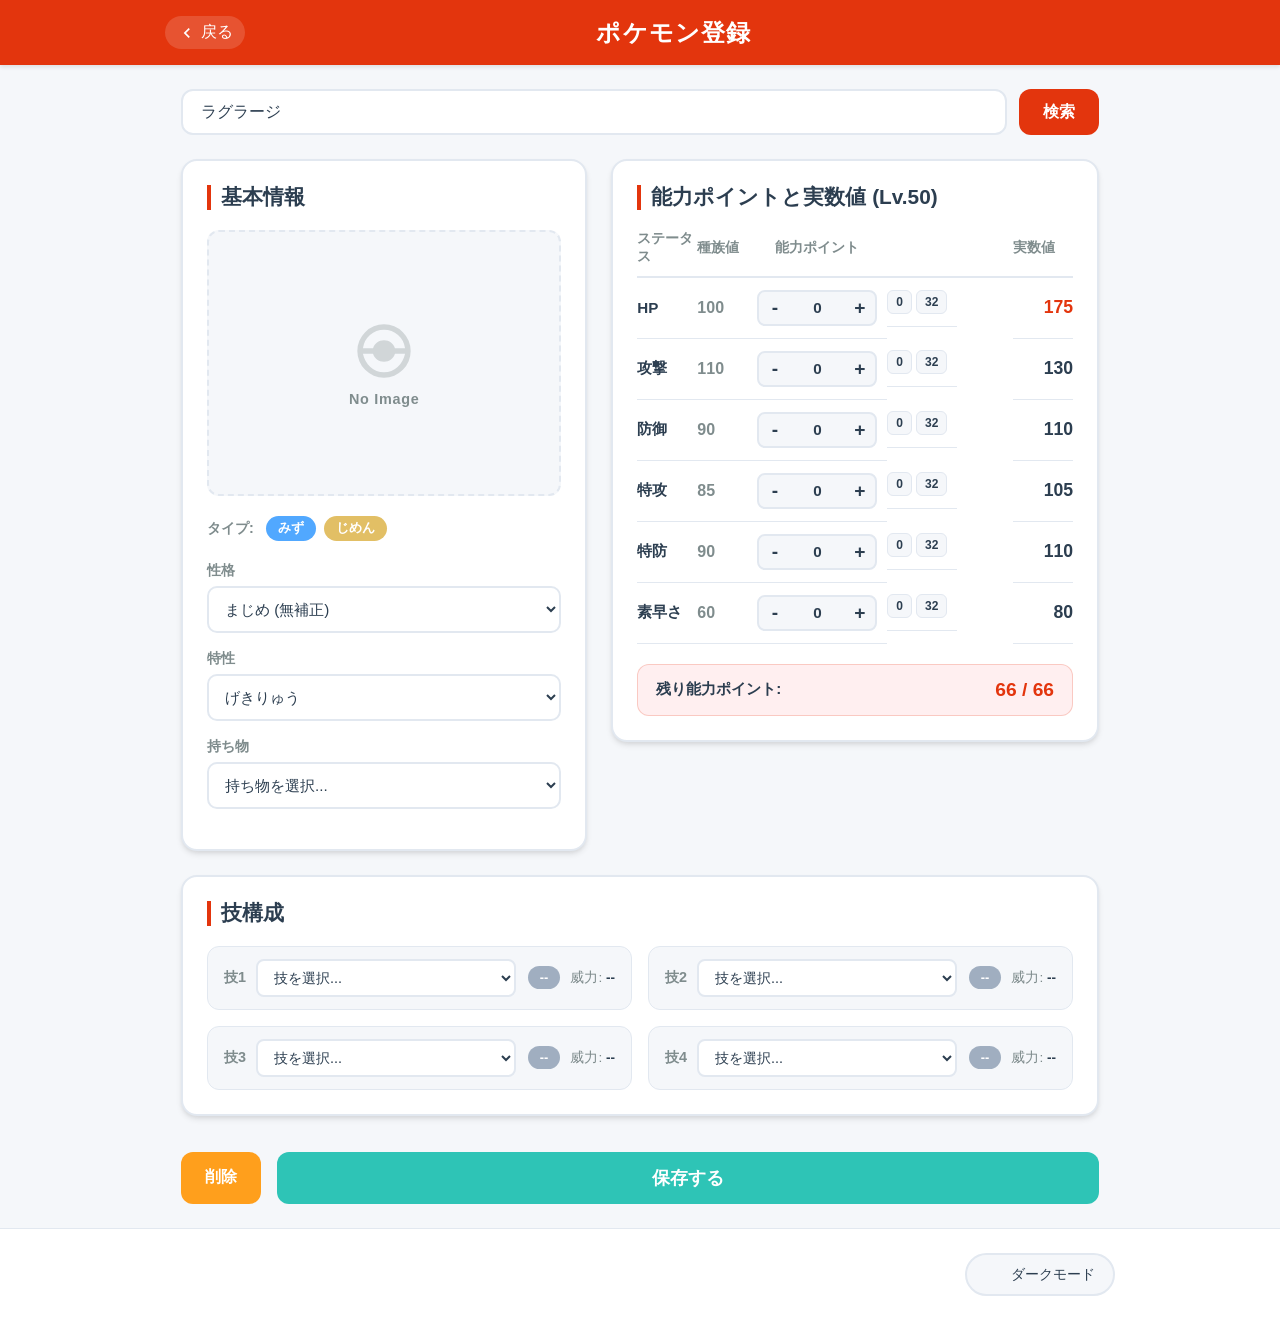
==== commit 894458c2: "ヘッダーとフッターを切り出し" ====
--- a/html/pokemons.html
+++ b/html/pokemons.html
@@ -14,9 +14,11 @@
             document.documentElement.classList.add('dark-mode');
         }
     </script>
-    <script src="js/main.js" defer></script>
+    <script type="module" src="../js/app-header.js"></script>
+    <script type="module" src="../js/app-footer.js"></script>
     <script type="module" src="../js/components/move-slot.js"></script>
-    <script src="../js/pokemon-registration.js" defer></script>
+    <script type="module" src="../js/pokemon-registration.js"></script>
+    <script src="../js/main.js" defer></script>
 
     <!-- PWA用のマニフェスト定義 -->
     <link rel="manifest" href="manifest.json">
@@ -30,23 +32,7 @@
 </head>
 <body>
 
-    <header>
-        <div class="header-container justify-between">
-            <a href="index.html" class="header-back-link">
-                <svg class="icon-back" viewBox="0 0 24 24">
-                    <path d="M15.41,16.58L10.83,12L15.41,7.41L14,6L8,12L14,18L15.41,16.58Z" />
-                </svg>
-                <span>戻る</span>
-            </a>
-            <div class="header-title-group">
-                <svg class="header-logo" viewBox="0 0 24 24">
-                    <use href="../images/sprite.svg#logo"></use>
-                </svg>
-                <h1>ポケモン登録</h1>
-            </div>
-            <div style="width: 56px;"></div> <!-- 左右バランス用スペース -->
-        </div>
-    </header>
+    <app-header title="ポケモン登録" show-back="true" back-url="../index.html"></app-header>
 
     <main class="registration-main">
         <!-- 検索・ポケモン名入力エリア -->
@@ -270,7 +256,7 @@
 
         </div>
 
-        <!-- 下段: 技構成エリア (Web Component <move-slot> で生成) -->
+        <!-- 下段: 技構成エリア (Web Component <move-slot> で動的生成) -->
         <section class="moves-section">
             <div class="card registration-card">
                 <h2 class="card-section-title">技構成</h2>
@@ -292,21 +278,7 @@
 
     </main>
 
-    <footer>
-        <div class="footer-container">
-            <button class="btn-toggle" id="dark-mode-toggle">
-                <!-- 月アイコン -->
-                <svg class="icon-moon" viewBox="0 0 24 24">
-                    <use href="../images/sprite.svg#icon-moon"></use>
-                </svg>
-                <!-- 太陽アイコン -->
-                <svg class="icon-sun" viewBox="0 0 24 24">
-                    <use href="../images/sprite.svg#icon-sun"></use>
-                </svg>
-                <span>ダークモード</span>
-            </button>
-        </div>
-    </footer>
+    <app-footer></app-footer>
 
 </body>
 </html>
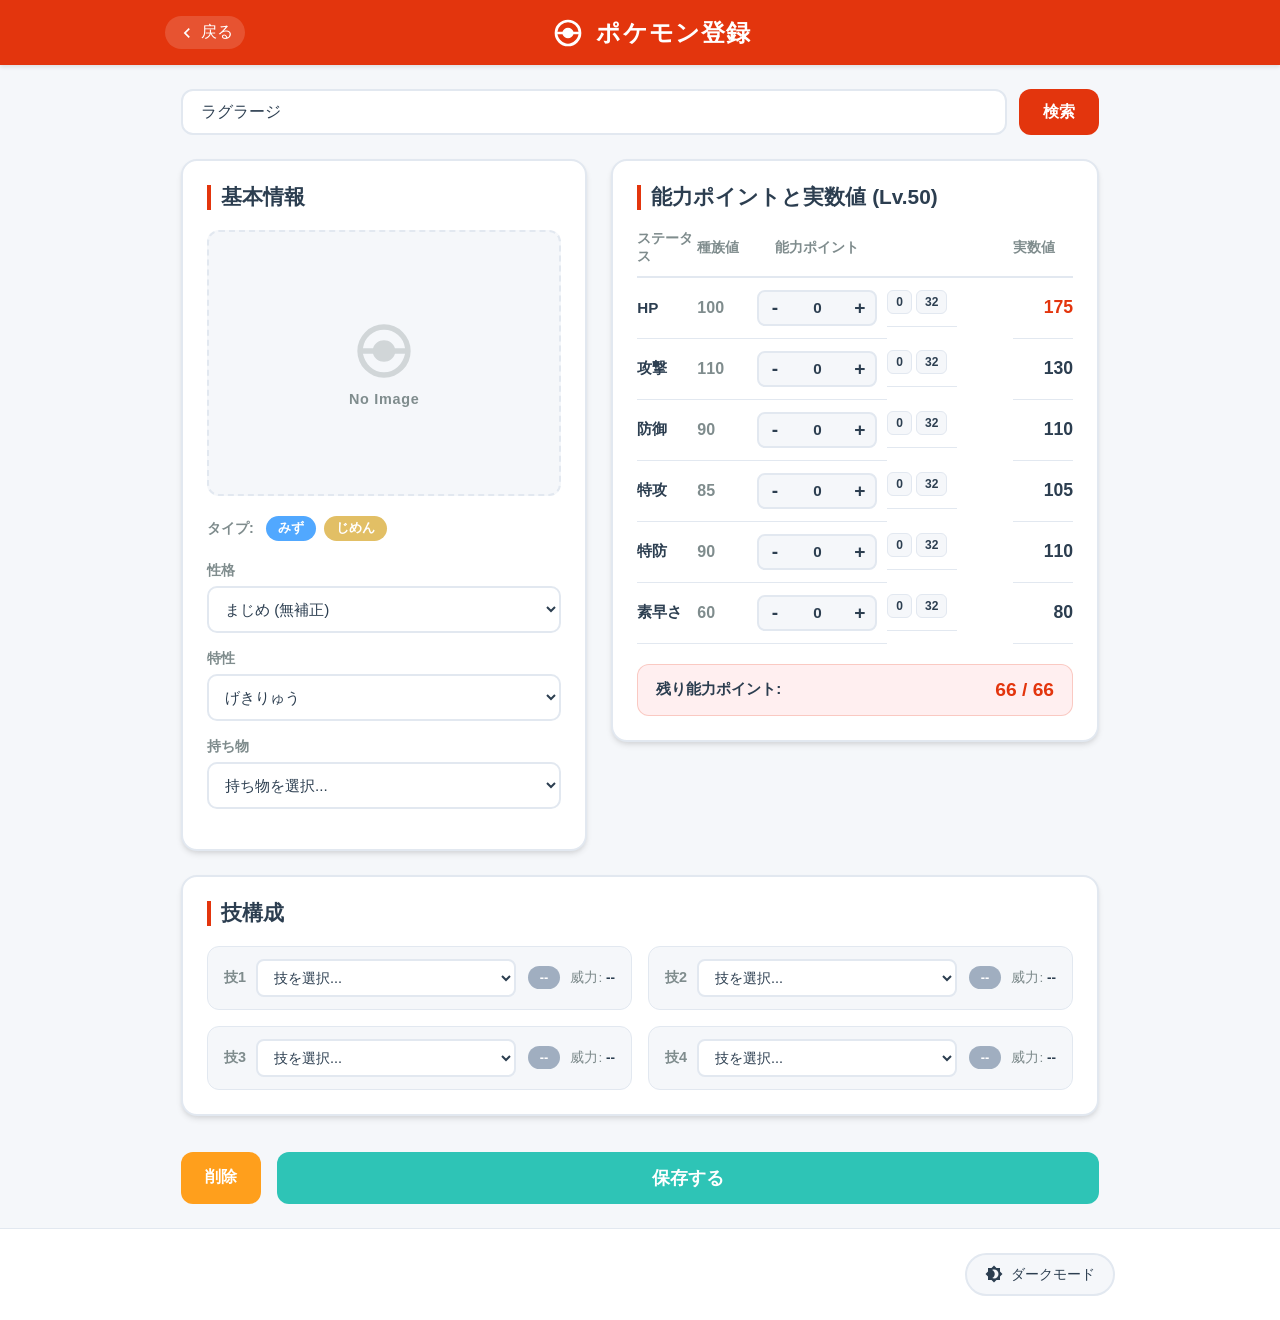
==== commit d340b2b9: "ダークモード切替のアイコン表示を修正" ====
--- a/html/pokemons.html
+++ b/html/pokemons.html
@@ -6,22 +6,26 @@
     <title>ポケモン登録 - ポケモンツール</title>
     <link rel="stylesheet" href="../css/style.css">
 
+    <!-- 描画前のダークモード高速判定（チラつき防止） -->
     <script>
         const savedTheme = localStorage.getItem('theme');
         const systemPrefersDark = window.matchMedia('(prefers-color-scheme: dark)').matches;
-        const isDarkMode = savedTheme === 'dark' || (!savedTheme && systemPrefersDark);
-        if (isDarkMode) {
+        if (savedTheme === 'dark' || (!savedTheme && systemPrefersDark)) {
             document.documentElement.classList.add('dark-mode');
         }
     </script>
-    <script type="module" src="../js/app-header.js"></script>
-    <script type="module" src="../js/app-footer.js"></script>
+    <script src="../js/main.js" defer></script>
+
+    <!-- Web Components コンポーネント定義 -->
+    <script type="module" src="../js/components/app-header.js"></script>
+    <script type="module" src="../js/components/app-footer.js"></script>
     <script type="module" src="../js/components/move-slot.js"></script>
+
+    <!-- ポケモン登録画面ロジック -->
     <script type="module" src="../js/pokemon-registration.js"></script>
-    <script src="../js/main.js" defer></script>
 
     <!-- PWA用のマニフェスト定義 -->
-    <link rel="manifest" href="manifest.json">
+    <link rel="manifest" href="../manifest.json">
     <meta name="theme-color" content="#e3350d">
 
     <!-- iOS (Safari) 向けのインストール設定 -->
@@ -48,12 +52,12 @@
 
         <!-- 2カラムレイアウト -->
         <div class="dashboard-grid">
-            
+
             <!-- 左カラム: 基本情報・画像 -->
             <div class="dashboard-col left-col">
                 <div class="card registration-card">
                     <h2 class="card-section-title">基本情報</h2>
-                    
+
                     <!-- 画像プレースホルダー -->
                     <div class="pokemon-image-placeholder">
                         <svg class="image-icon" viewBox="0 0 24 24">
@@ -128,7 +132,7 @@
             <div class="dashboard-col right-col">
                 <div class="card registration-card">
                     <h2 class="card-section-title">能力ポイントと実数値 (Lv.50)</h2>
-                    
+
                     <div class="status-table-container">
                         <table class="status-table">
                             <thead>
@@ -260,7 +264,7 @@
         <section class="moves-section">
             <div class="card registration-card">
                 <h2 class="card-section-title">技構成</h2>
-                
+
                 <div class="moves-grid">
                     <move-slot index="1"></move-slot>
                     <move-slot index="2"></move-slot>
